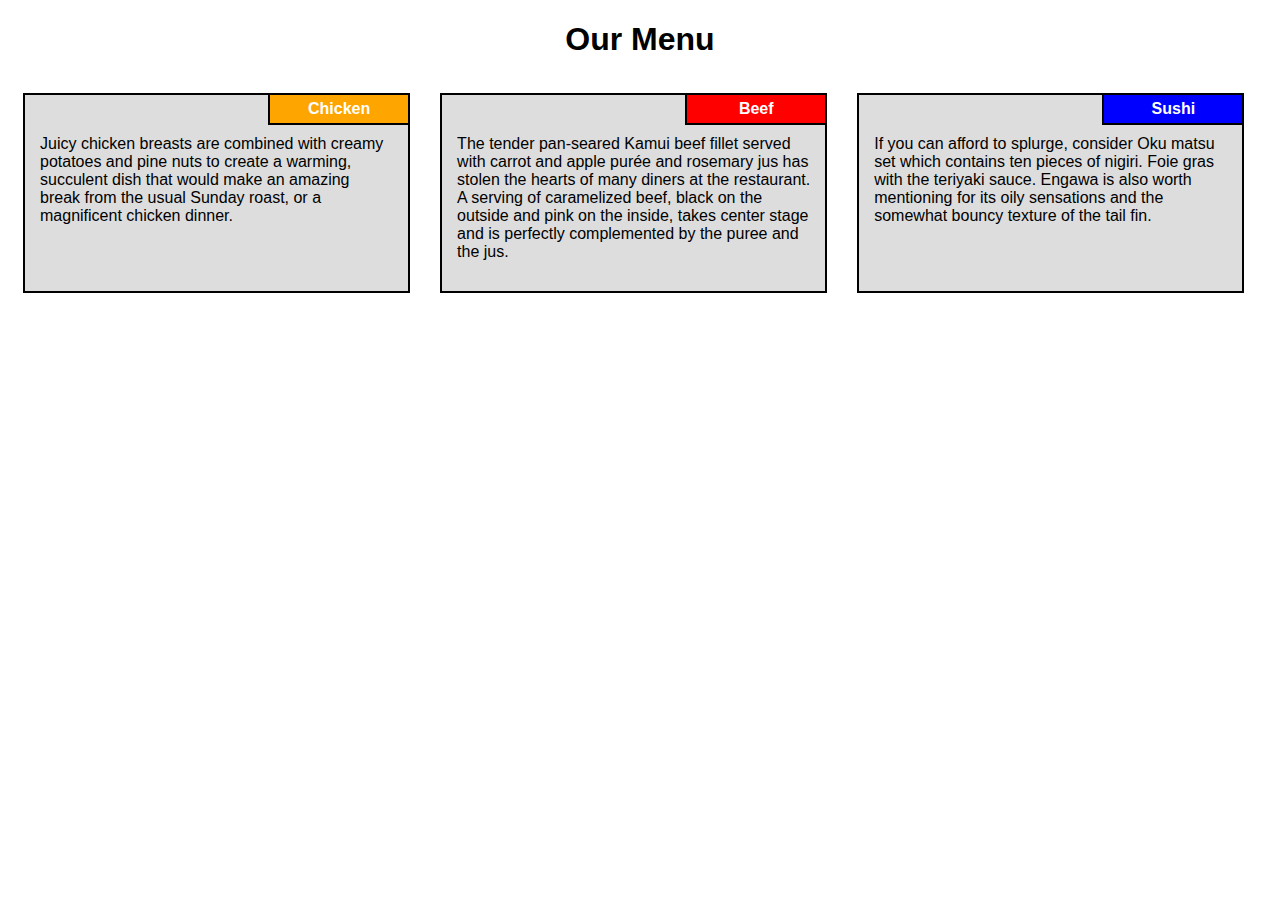
==== module2_solution/index.html @ 4bc155fb "just did week 2 assignment" ====
<!DOCTYPE html>
<html>
   <head>
      <meta charset="utf-8">
      <meta name="viewport" content="width=device-width, initial-scale=1">


      <title>Our Menu</title>
      <link rel="stylesheet" href="css/style.css">
	
      </head>
<body>
	
		<h1>Our Menu</h1>	
		<div class="row">
			<div class="col-lg-4 col-md-6 col-sm-12">
				<div class="boxmenu">
					<div id="titlechic">Chicken</div>
					<p class="menudescription">Juicy chicken breasts are combined with creamy potatoes and pine nuts to create a warming, succulent dish that would make an amazing break from the usual Sunday roast, or a magnificent chicken dinner.</p>
				</div>
			</div>
			<div class="col-lg-4 col-md-6 col-sm-12">
				<div class="boxmenu">
					<div id="titlebeef">Beef</div>
					<p class="menudescription">The tender pan-seared Kamui beef fillet served with carrot and apple purée and rosemary jus has stolen the hearts of many diners at the restaurant. A serving of caramelized beef, black on the outside and pink on the inside, takes center stage and is perfectly complemented by the puree and the jus.</p>					
					</div>
				</div>
			<div class="col-lg-4 col-md-12 col-sm-12">
				<div class="boxmenu">
					<div id="titlesushi">Sushi</div>
					<p class="menudescription">If you can afford to splurge, consider Oku matsu set which contains ten pieces of nigiri. Foie gras with the teriyaki sauce. Engawa is also worth mentioning for its oily sensations and the somewhat bouncy texture of the tail fin. </p>
				</div>
			</div>	
		</div>
	
</body>
</html>
---- module2_solution/css/style.css ----
* {
	box-sizing: border-box;
}

h1 {
	font-family: Helvetica;
	margin-bottom: 20px;
	text-align: center;
}
.row {
	width: 100%;
}

.boxmenu {
  border: 2px solid black;
  background-color: #DDDDDD;
  /* width: 90%; -- taken out because doesn't line up right under med */
  height: 200px;
  margin-right: 15px;
  margin-left: 15px;
  margin-top: 15px;
  margin-bottom: 15px;
  font-family: Helvetica;
  color: black;
  position: relative;
}

.menudescription {
	margin-top: 40px;
	margin-left: 15px;
	margin-right: 15px;
	text-align: left;
}

#titlechic {
	background-color: orange;
	color: white;
	width: 140px;
	border-left: 2px solid black;
	border-bottom: 2px solid black;
	position: absolute;
	top: 0px;
	right: 0px;
	text-align: center;
	font-weight: bold;
	padding-top: 5px;
	padding-bottom: 5px;
}

#titlebeef {
	background-color: red;
	color: white;
	width: 140px;
	border-left: 2px solid black;
	border-bottom: 2px solid black;
	position: absolute;
	top: 0px;
	right: 0px;
	text-align: center;
	font-weight: bold;
	padding-top: 5px;
	padding-bottom: 5px;
}

#titlesushi {
	background-color: blue;
	color: white;
	width: 140px;
	border-left: 2px solid black;
	border-bottom: 2px solid black;
	position: absolute;
	top: 0px;
	right: 0px;
	text-align: center;
	font-weight: bold;
	padding-top: 5px;
	padding-bottom: 5px;
}
/** large device **/
@media (min-width: 992px) {
	.col-lg-4 {
		float: left;
		/*border: 1px solid black; */
		width: 33%;
	}
}

/** medium device **/

@media (min-width: 768px) and (max-width: 991px) {
	.col-md-6, .col-md-12 {
		float: left;
		//border: 1px solid blue;
	}
	.col-md-6 {
		width: 50%;
	}
	.col-md-12 {
		width: 100%;
	}
}


/** phone **/

@media (max-width: 767px) {

	.col-sm-12 {
		float:left;
		//border: 1px solid green;
		width: 100%;
	}

}
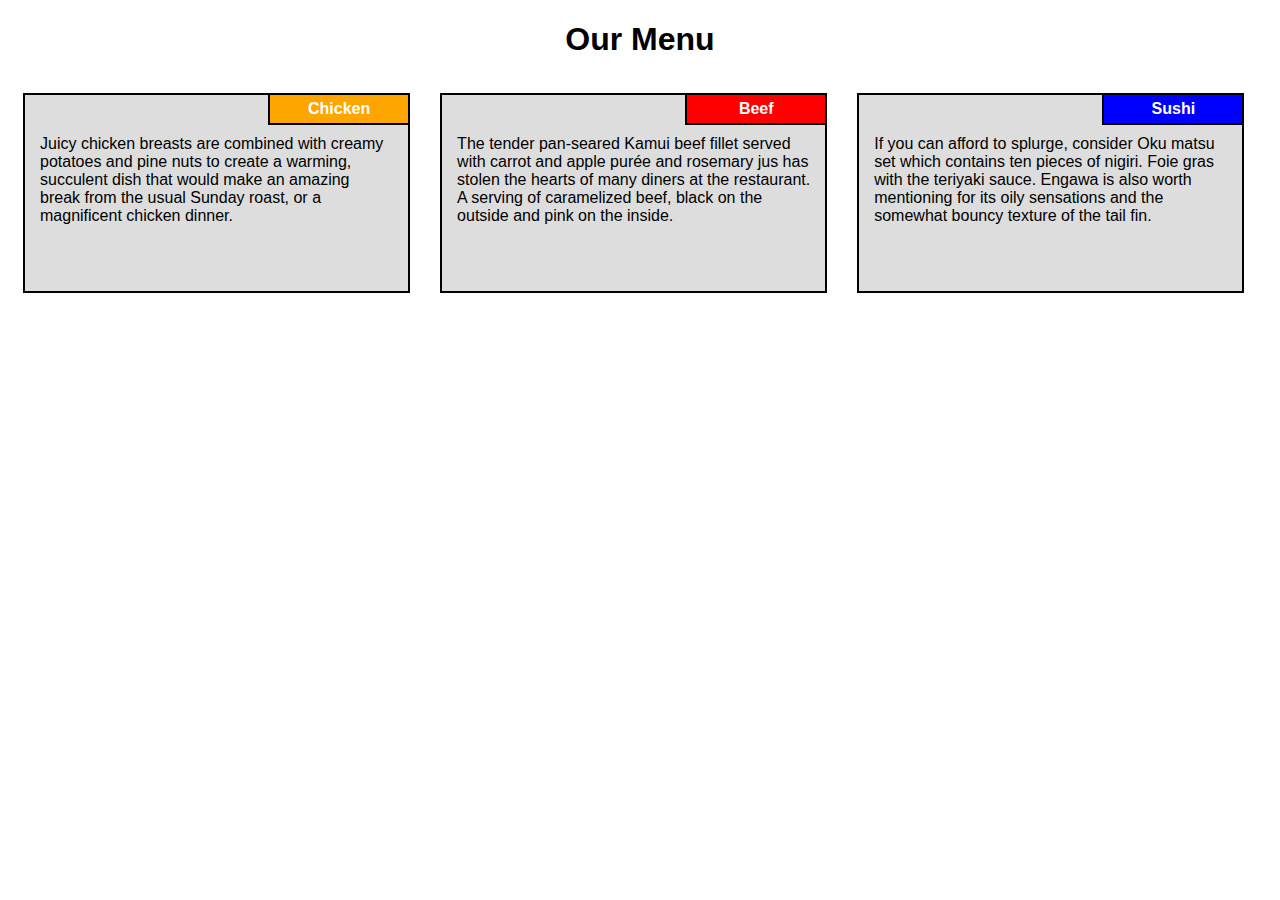
==== commit 75bb964c: "just reduce some text description on beef" ====
--- a/module2_solution/index.html
+++ b/module2_solution/index.html
@@ -22,7 +22,7 @@
 			<div class="col-lg-4 col-md-6 col-sm-12">
 				<div class="boxmenu">
 					<div id="titlebeef">Beef</div>
-					<p class="menudescription">The tender pan-seared Kamui beef fillet served with carrot and apple purée and rosemary jus has stolen the hearts of many diners at the restaurant. A serving of caramelized beef, black on the outside and pink on the inside, takes center stage and is perfectly complemented by the puree and the jus.</p>					
+					<p class="menudescription">The tender pan-seared Kamui beef fillet served with carrot and apple purée and rosemary jus has stolen the hearts of many diners at the restaurant. A serving of caramelized beef, black on the outside and pink on the inside.</p>					
 					</div>
 				</div>
 			<div class="col-lg-4 col-md-12 col-sm-12">
